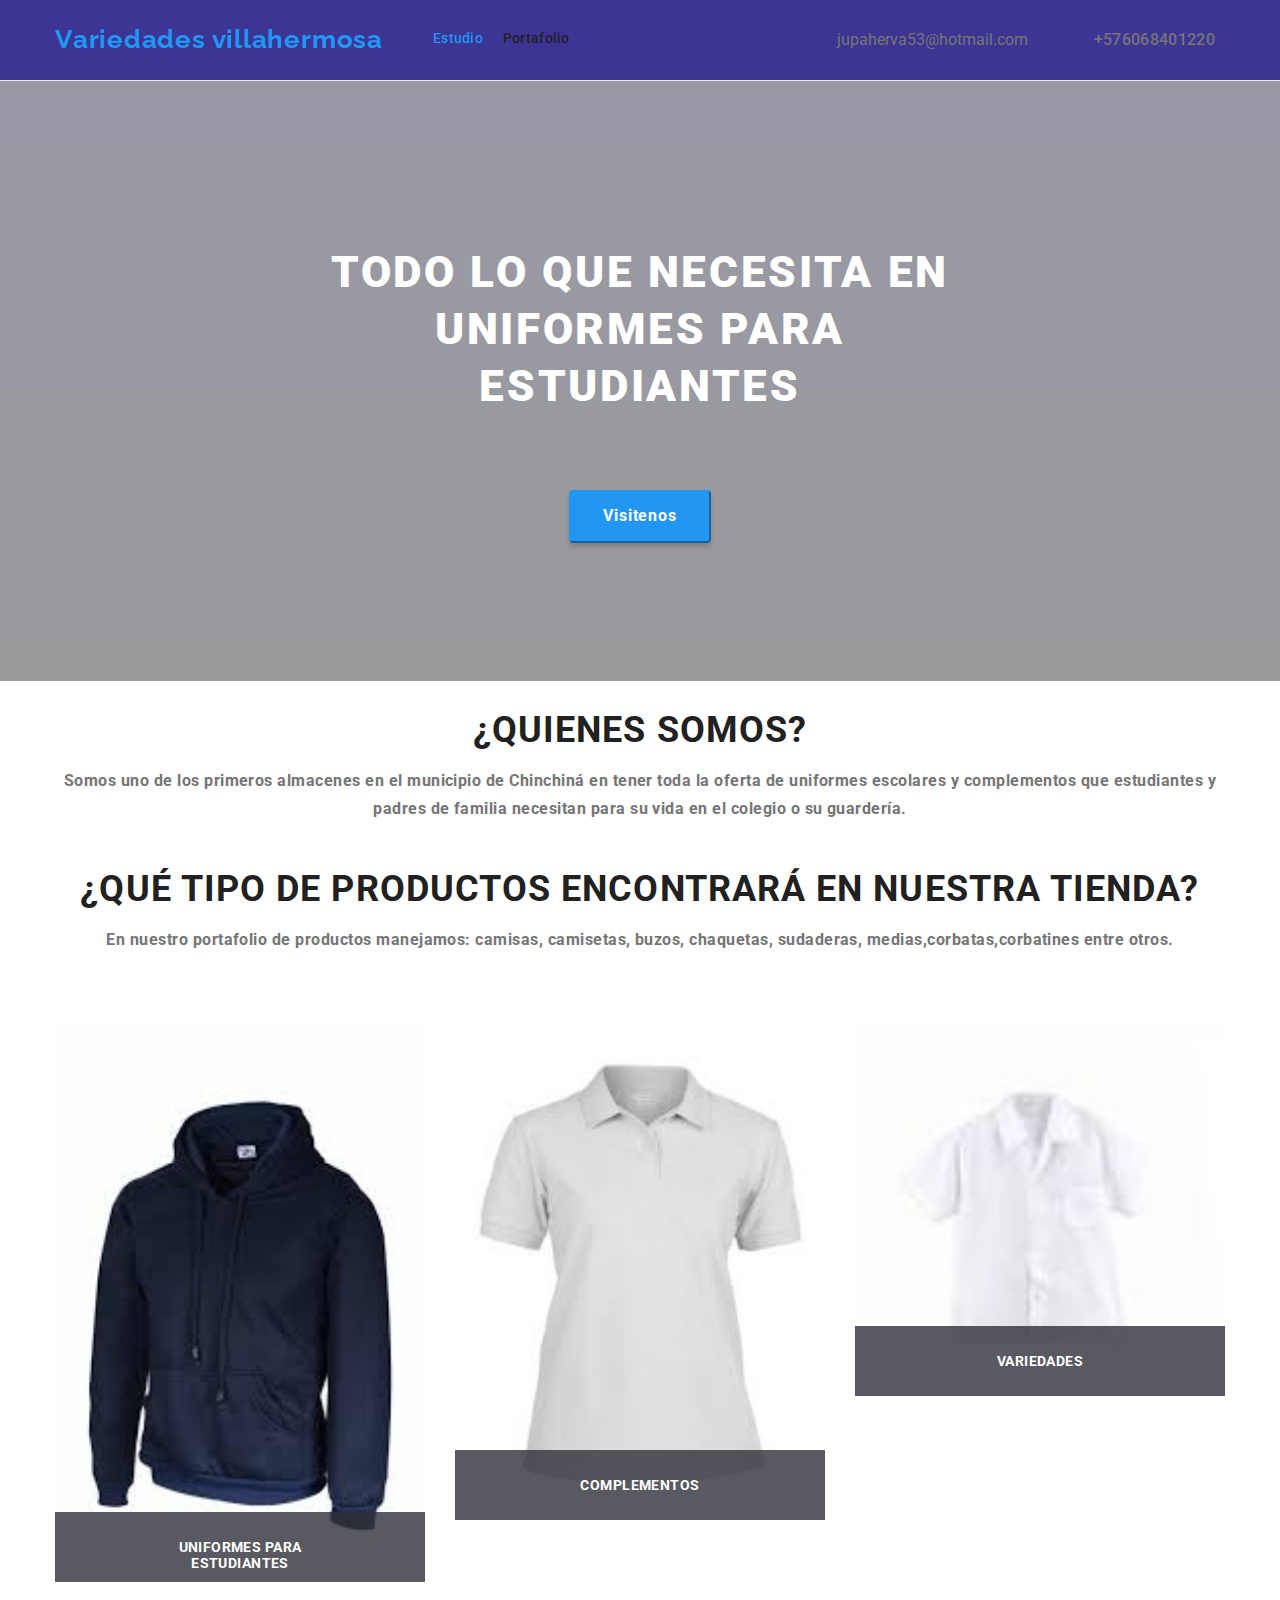
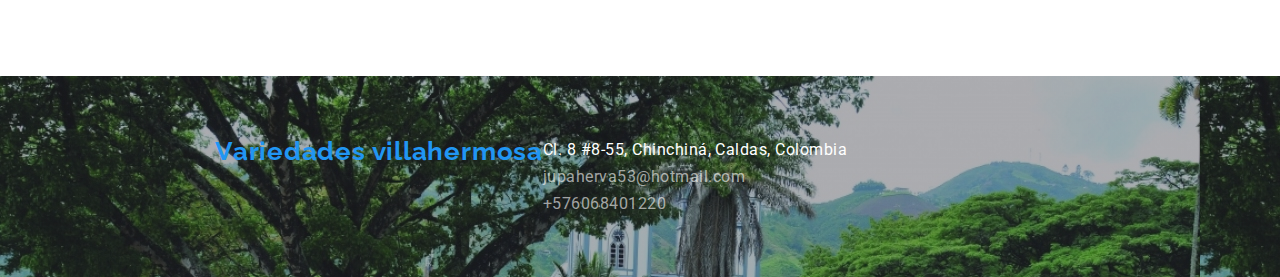
==== index.html @ 345c6477 "first commit" ====
<head>
  <meta charset="UTF-8" />
  <meta http-equiv="X-UA-Compatible" content="IE=edge" />
  <meta name="viewport" content="width=<lL>, initial-scale=1.0" />
  <title>index</title>
  <link
    rel="stylesheet"
    href="https://cdnjs.cloudflare.com/ajax/libs/modern-normalize/1.0.0/modern-normalize.min.css"
  />
  <link rel="stylesheet" href="css/style.css" />
  <link
    href="https://fonts.googleapis.com/css2?family=Raleway:wght@700&amp;family=Roboto:wght@400;500;700;900&amp;display=swap"
    rel="stylesheet"
  />
</head>
<body>
  <div class="container-header">
    <header class="container header">
      <!--Linea superior  -->
      <div class="link-menu-header">
        <a class="title-web-studio" href="#">Variedades villahermosa</a>
        <nav class="menu">
          <ul class="link-menu-head">
            <li><a class="link-menu current" href="index.html">Estudio</a></li>
            <li>
              <a class="link-menu" href="portafolio.html">Portafolio</a>
            </li>
            
          </ul>
        </nav>
      </div>

      <ul class="link-menu-studio-head">
        <li class="link-menu-studio-head">
          <svg class="link-menu-studio-head-svg" width="16" height="12">
              <use href="./images/icons.svg#icon-email-black"></use>
            </svg>
          <a class="link-menu-studio-head" href="mailto:jupaherva53@hotmail.com"
            >jupaherva53@hotmail.com
            
          </a>
        </li>

        <li class="link-menu-studio-head">
          <svg class="link-menu-studio-head-svg" width="16" height="12">
              <use href="./images/icons.svg#icon-smartphone"></use></svg
          >
          <a class="link-menu-studio" href="tel:+576068401220"
            >+576068401220
            </a>
        </li>
      </ul>
    </header>
  </div>

  <main>
    <!--TÍTULO  -->
    <section class="box-solutions">
      <h1 class="title-solutions">TODO LO QUE NECESITA EN UNIFORMES PARA ESTUDIANTES</h1>
      <button class="button-solutions" type="button">
        Visitenos
      </button>
    </section>

   
    <!-- <section class="container container-paragraph">
      <ul class="paragrah-label">
        <li class="paragraph">
          <!-- <svg class="paragraph-svg" width="270" height="120">
            <use href="./images/icons.svg#icon-antenna"></use> -->
          <!-- </svg> -->
          <!-- <h3>¿QUIENES SOMOS?</h3>
          <p>
            Somos uno de los primeros almacenes en el municipio de Chinchiná en tener toda la oferta de uniformes 
            escolares y complementos  que estudiantes y padres de familia necesitan para su vida 
            en el colegio o su guardería.  
          </p>
        </li> --> 


        <!-- <li class="paragraph">
          <svg class="paragraph-svg" width="270" height="120">
            <use href="./images/icons.svg#icon-diagram"></use>
          </svg>
          <h3>PLANIFICACION</h3>
          <p>
            Usted podrá observar y participar en cada fase del desarrollo y
            aplicación de soluciones.
          </p>
        </li>
        <li class="paragraph">
          <svg class="paragraph-svg" width="270" height="120">
            <use href="./images/icons.svg#icon-astronaut"></use>
          </svg>
          <h3>TEGNOLOGÍA MODERNA</h3>
          <p>
            Usamos herramientas innovadoras para resolver las tareas asignadas.
            Es hora de simplificar los procesos laborales.
          </p>
        </li> -->
      </ul>
    </section>

    <!--A QUE NOS DEDICAMOS  -->
    <section class="container what-are-we-dedicated">
      <h3 class="title-h3">¿QUIENES SOMOS?</h3>
          <p>
            Somos uno de los primeros almacenes en el municipio de Chinchiná en tener toda la oferta de uniformes 
            escolares y complementos  que estudiantes y padres de familia necesitan para su vida 
            en el colegio o su guardería.  
          </p>

      <h3 class="title-h3">¿QUÉ TIPO DE PRODUCTOS ENCONTRARÁ EN NUESTRA TIENDA?</h3>
      <p>
          En nuestro  portafolio de productos manejamos: camisas, camisetas, buzos, chaquetas, sudaderas, 
           medias,corbatas,corbatines entre otros.
          </p>
      <ul class="what-are-we-dedicated-images">
        <div class="footer-picture">
          <img
            src="./images/images1.jpg"
            alt="tablet,pantalla y teclado"
            width="370"
          />
          <p>UNIFORMES PARA ESTUDIANTES</p>
        </div>

        <div class="footer-picture">
          <img src="./images/images2.jpg" alt="portatil-celular" width="370" />
          <p>COMPLEMENTOS</p>
        </div>

        <div class="footer-picture">
          <img src="./images/images3.jpg" alt="tablet" width="370" />
          <p>VARIEDADES</p>
        </div>
      </ul>
    </section>

    <!-- NUESTRO EQUIPO. -->
    <!-- <section class="our-team">
      <div class="container">
        <h2 class="title-h2">Nuestro Equipo</h2>
        <ul class="social-media-our-team-l">
          <li class="our-team-image">
            <img src="./images/images4.jpg" alt="Andres cubo" width="270" />
            <h3>Andrés Cubo</h3>
            <p class="our-team-p">Diseñador de Productos</p>
           <ul class="social-media-our-team-list">
            <li class="social-media-our-team">
            <svg class="svg-our-team" width="24" height="24">
              <use href="./images/icons.svg#icon-instagram"></use>
            </svg>
            </li>
            <li class="social-media-our-team">
            <svg class="svg-our-team" width="20" height="20">
              <use href="./images/icons.svg#icon-twitter"></use>
            </svg>
            </li>
            <li class="social-media-our-team">
            <svg class="svg-our-team" width="20" height="20">
              <use href="./images/icons.svg#icon-facebook"></use>
            </svg>
            </li>
            <li class="social-media-our-team">
            <svg class="svg-our-team" width="20" height="20">
              <use href="./images/icons.svg#icon-linkedin"></use>
            </svg>
            </li>
          </li>
          </ul>
          <li class="our-team-image">
            <img src="./images/images5.jpg" alt="Carla palacios" width="270" />
            <h3>Carla Palacios</h3>
            <p class="our-team-p">Desarrolladora Frontend</p>
            <ul class="social-media-our-team-list">
            <li class="social-media-our-team">
            <svg class="svg-our-team" width="24" height="24">
              <use href="./images/icons.svg#icon-instagram"></use>
            </svg>
            </li>
            <li class="social-media-our-team">
            <svg class="svg-our-team" width="20" height="20">
              <use href="./images/icons.svg#icon-twitter"></use>
            </svg>
            </li>
            <li class="social-media-our-team">
            <svg class="svg-our-team" width="20" height="20">
              <use href="./images/icons.svg#icon-facebook"></use>
            </svg>
            </li>
            <li class="social-media-our-team">
            <svg class="svg-our-team" width="20" height="20">
              <use href="./images/icons.svg#icon-linkedin"></use>
            </svg>
            </li>
          </li>
          </ul>

          <li class="our-team-image">
            <img src="./images/images6.jpg" alt="Mario Dorado" width="270" />
            <h3>Mario Dorado</h3>
            <p class="our-team-p">Marketing</p>
             <ul class="social-media-our-team-list">
            <li class="social-media-our-team">
            <svg class="svg-our-team" width="24" height="24">
              <use href="./images/icons.svg#icon-instagram"></use>
            </svg>
            </li>
            <li class="social-media-our-team">
            <svg class="svg-our-team" width="20" height="20">
              <use href="./images/icons.svg#icon-twitter"></use>
            </svg>
            </li>
            <li class="social-media-our-team">
            <svg class="svg-our-team" width="20" height="20">
              <use href="./images/icons.svg#icon-facebook"></use>
            </svg>
            </li>
            <li class="social-media-our-team">
            <svg class="svg-our-team" width="20" height="20">
              <use href="./images/icons.svg#icon-linkedin"></use>
            </svg>
            </li>
          </li>
          </ul>

          <li class="our-team-image">
            <img src="./images/images7.jpg" alt="Pablo Mijangos" width="270" />
            <h3>Pablo Mijangos</h3>
            <p class="our-team-p">Diseñador IU</p>
             <ul class="social-media-our-team-list">
            <li class="social-media-our-team">
            <svg class="svg-our-team" width="24" height="24">
              <use href="./images/icons.svg#icon-instagram"></use>
            </svg>
            </li>
            <li class="social-media-our-team">
            <svg class="svg-our-team" width="20" height="20">
              <use href="./images/icons.svg#icon-twitter"></use>
            </svg>
            </li>
            <li class="social-media-our-team">
            <svg class="svg-our-team" width="20" height="20">
              <use href="./images/icons.svg#icon-facebook"></use>
            </svg>
            </li>
            <li class="social-media-our-team">
            <svg class="svg-our-team" width="20" height="20">
              <use href="./images/icons.svg#icon-linkedin"></use>
            </svg>
            </li>
          </li>
          </ul>
          </ul>
      </div>
    </section> -->
    <!-- <section>
      <div class="container-Regular-customers">
        <h2 class="title-h2">Clientes Regulares</h2>
          <ul>
            <li class="svg-regular-customers">
          <svg
            class="Regular-customers-icons"
            width="41"
            height="46"
          >
            <use href="./images/icons.svg#icon-Client-1"></use>
          </svg>
          </li>
          <li class="svg-regular-customers">
          <svg
            class="Regular-customers-icons"
            width="40"
            height="52"
          >
            <use href="./images/icons.svg#icon-Client-2"></use>
          </svg>
          </li>
          <li class="svg-regular-customers">
          <svg
            class="Regular-customers-icons"
            width="43"
            height="41"
          >
            <use href="./images/icons.svg#icon-Client-3"></use>
          </svg>
          </li>
          <li class="svg-regular-customers">
          <svg
            class="Regular-customers-icons"
            width="84"
            height="40"
          >
            <use href="./images/icons.svg#icon-Client-4"></use>
          </svg>
          </li>
          <li class="svg-regular-customers">
          <svg
            class="Regular-customers-icons"
            width="62"
            height="45"
          >
            <use href="./images/icons.svg#icon-Client-5"></use>
          </svg>
          </li>
          <li class="svg-regular-customers">
          <svg
            class="Regular-customers-icons"
            width="93"
            height="43"
          >
            <use href="./images/icons.svg#icon-Client-6"></use>
          </svg>
          </li>
          </ul>
      </div>
    </section> -->
  </main>

  <footer class="footer">
    <div class="container-footer">
      <a class="title-web-studio" href="#">Variedades villahermosa</a>
      <address>
        <ul>
            <a
              class="address"
              href="https://goo.gl/maps/mLAYXYwiVkXECtXK9"
              rel="noopener noreferrer"
              target="_blank"
              >Cl. 8 #8-55, Chinchiná, Caldas, Colombia</a
            >
          </li>
          <li>
            <a class="contact-information" href="mailto:jupaherva53@hotmail.com"
              >jupaherva53@hotmail.com</a
            >
          </li>
          <li>
            <a class="contact-information" href="tel:+576068401220"
              >+576068401220</a
            >
          </li>
          <!-- <ul>
            <p>ENCUENTRENOS EN</p>
             <li class="list-found-at" >
              <a href="#"> 
              <svg class="icon-found-at" width="20" height="20">
              <use href="./images/icons.svg#icon-instagram"></use>
              </svg>
              </a>
            </li>

             <li class="list-found-at">
              <a href="#"> 
              <svg class="icon-found-at" width="20" height="20">
              <use href="./images/icons.svg#icon-twitter"></use>
              </svg>
              </a>
            </li>

             <li class="list-found-at">
              <a href="#"> 
              <svg class="icon-found-at" width="20" height="20">
              <use href="./images/icons.svg#icon-facebook"></use>
              </svg>
              </a>
            </li>
           <li class="list-found-at">
             <a href="#">
             <svg class="icon-found-at" width="20" height="20">
              <use href="./images/icons.svg#icon-linkedin"></use>
              </svg>
              </a>    
            </li>
          </ul> -->
        </ul>
      </address>
    </div>
  </footer>
</body>
---- css/style.css ----
:root {
  --brand-color: #2196f3;
  --brand-font-size: "Roboto";
}
.body {
  font-family: var(--brand-font-size), "sans-serif";
  color: #757575;
  font-size: 14px;
  font-weight: 400;
}
a:hover,
a:focus {
  color: var(--brand-color);
}
a {
  text-decoration: none;
  color: currentColor;
}

h1,
h2,
h3 {
  margin: 0;
  padding: 0;
}

ul {
  list-style-type: none;
  padding: 0;
  margin: 0;
}
.container {
  width: 1200px;
  padding-left: 15px;
  padding-right: 15px;
  margin: 0 auto;
  padding-bottom: 95px 0;
}

.container-paragraph {
  display: flex;
  justify-content: center;
  list-style: none;
  margin: 0px auto;
  padding: 95px 0px;
}

.title-web-studio {
  font-family: "Raleway", sans-serif;
  font-style: normal;
  font-weight: 700;
  font-size: 26px;
  line-height: 1.2;
  text-align: right;
  letter-spacing: 0.03em;
  color: var(--brand-color);
}
.section {
  padding-top: 94px;
  padding-bottom: 94px;
}
.container-header {
  border-bottom: 1px solid #ececec;
  background-color: #3c3594;
}
.header {
  text-align: center;
  justify-content: space-between;
  align-items: center;
  display: flex;
  height: 80px;
}
/* pagina estudio */
.button-solutions {
  background: var(--brand-color);
  box-shadow: 0px 4px 4px rgba(0, 0, 0, 0.15);
  border-radius: 4px;
  border-color: var(--brand-color);
  cursor: pointer;
  font-style: normal;
  font-weight: 700;
  font-size: 16px;
  line-height: 1.8;
  align-items: center;
  text-align: center;
  letter-spacing: 0.06em;
  color: #ffffff;
  padding: 10px 32px;
}
.button-solutions:hover {
  background-color: var(--brand-color);
}
.button-solutions focus {
  background-color: var(--brand-color);
}
nav ul li a {
  border-bottom: 3px solid transparent;
  padding: 32px 0;
}
nav ul li a:hover {
  border-bottom-color: var(--brand-color);
  border-radius: 2px;
}
.menu {
  display: flex;
}
.link-menu-head {
  display: flex;
  align-items: center;
  justify-content: space-between;
  gap: 20px;
  font-size: 14px;
  font-weight: 500px;
  color: #757575;
}

.link-menu-header {
  display: flex;
  align-items: center;
  justify-content: space-between;
  gap: 50px;
  color: #757575;
}
.link-menu-studio-head {
  font-family: var(--brand-font-size), "sans-serif";
  display: flex;
  align-items: center;
  justify-content: space-between;
  gap: 20px;
  color: #757575;
}
.link-menu-studio-head:hover,
.link-menu-studio-head:active {
  color: #757575;
}
.link-menu-studio-head-svg {
  color: currentColor;
  fill: #757575;
}
.link-menu-studio-head-svg:hover {
  fill: var(--brand-color);
  color: var(--brand-color);
}

.link-menu-studio {
  font-family: var(--brand-font-size), "sans-serif";
  font-style: normal;
  font-weight: 500;
  line-height: 1.1;
  letter-spacing: 0.02em;
  color: #757575;
  display: flex;
  margin: 10px;
}

.link-menu-studio:hover,
.link-menu-studio:focus,
.link-menu-studio:active {
  color: var(--brand-color);
}
.title-solutions {
  margin: 25px;
  width: 700px;
}

.box-solutions {
  font-family: var(--brand-font-size), "sans-serif";
  font-style: normal;
  font-size: 44px;
  line-height: 60px;
  text-align: center;
  letter-spacing: 0.06em;
  text-transform: uppercase;
  color: rgb(255, 255, 255);
  align-items: center;
  display: flex;
  justify-content: center;
  flex-direction: column;
  height: 600px;
  background-image: linear-gradient(to bottom, #01012166, #00000666);
  background-size: 1200px;
  gap: 50px;
}
.container-paragraph {
  list-style: none;
  margin: 0 auto;
  display: flex;
  padding: 95px 0px;
}
.paragraph {
  display: flex;
  text-align: center;
  /* flex-direction: column; */
  flex-direction: column;
  align-items: center;
  flex-basis: calc((100% - 90px) / 4);
}
.paragrah-label {
  display: flex;
  gap: 30px;
}
.paragraph-svg {
  fill: solid, #757575;
  background-color: #f5f4fa;
}

.what-are-we-dedicated {
  font-family: var(--brand-font-size), "sans-serif";
  font-style: normal;
  font-weight: 700;
  font-size: 36px;
  line-height: 1.1;
  text-align: center;
  letter-spacing: 0.03em;
  color: #212121;
  justify-content: center;
  align-items: center;
  padding-bottom: 94px;
}
.what-are-we-dedicated-images {
  display: flex;
  justify-content: space-between;
  padding-top: 55px;
  animation: what-are-we-dedicated-images 20s linear infinite;
  transition: transform 0.5s;
}
@keyframes what-are-we-dedicated-images {
  0% {
    transform: translate(0, 0);
  }
  15% {
    transform: translate(0px, -13px);
  }
  25% {
    transform: rotate(16deg);
  }
  35% {
    transform: rotate(-12deg);
  }
  65% {
    transform: translate(0px, 10px);
  }
  75% {
    transform: rotate(-13deg);
  }
  95% {
    transform: rotate(12deg);
  }
  100% {
    transform: translate(0, 0);
    transform: rotate(0deg);
  }
}

.what-are-we-dedicated-images:hover p {
  animation-play-state: paused;
}
.title-h3 {
  font-size: 36px;
}
.our-team {
  font-family: var(--brand-font-size), "sans-serif";
  font-style: normal;
  font-weight: 700;
  font-size: 36px;
  line-height: 1.1;
  text-align: center;
  letter-spacing: 0.03em;
  color: #212121;
  background: #f5f4fa;
  padding: 94px 0px;
}
.our-team-p {
  font-weight: 400;
  padding-bottom: 30px;
  padding-right: 44px;
  padding-left: 44px;
  justify-content: center;
  align-items: center;
  display: flex;
}

.our-team-image {
  box-shadow: rgba(0, 0, 0, 0.12) 0px 1px 3px, rgba(0, 0, 0, 0.14) 0px 1px 1px,
    rgba(0, 0, 0, 0.2) 0px 2px 1px;
  left: 208px;
  top: 1696px;
  display: inline-block;
  padding-bottom: 30px;
  background: rgb(255, 255, 255);
  border-radius: 0px 0px 4px 4px;
  flex-basis: calc((100% - 90px) / 4);
  align-items: center;
  gap: 30px;
}
.social-media-our-team-l {
  display: flex;
  align-items: center;
  justify-content: center;
  gap: 30px;
}
.social-media-our-team {
  display: flex;
  align-items: center;
  justify-content: center;
  gap: 30px;
  border: 2px solid white;
  border-radius: 1px;
}
.social-media-our-team-list {
  display: flex;
  align-items: center;
  justify-content: center;
  gap: 30px;
}
.svg-our-team {
  fill: rgb(175, 177, 184);
  width: 20x;
  height: 20px;
}

.social-media-our-team:hover {
  border-color: var(--brand-color);
  width: 40px;
  height: 40px;
}

.container-Regular-customers {
  font-family: var(--brand-font-size), "sans-serif";
  font-style: normal;
  font-weight: 700;
  font-size: 36px;
  line-height: 1.1;
  text-align: center;
  letter-spacing: 0.03em;
  color: #afb1b8;
  justify-content: center;
  height: 372px;
  padding: 59px 215px 151px;
  display: flex;
  flex-wrap: wrap;
  gap: 30px;
}
.Regular-customers-icons {
  display: flex;
  justify-content: center;
  align-items: center;
  fill: #afb1b8;
  gap: 30px;
  margin: 21px 64px;
}
.svg-regular-customers {
  display: inline-block;
  justify-content: space-between;
  align-items: center;
  width: 170px;
  height: 92px;
  border: 1px solid #afb1b8;
  border-radius: 4px;
  gap: 50px;
}

.Regular-customers-icons:hover,
.Regular-customers-icons:focus,
.Regular-customers-icons:active {
  fill: var(--brand-color);
}
.svg-regular-customers:hover {
  border-color: var(--brand-color);
}

.address {
  font-family: var(--brand-font-size), "sans-serif";
  font-style: normal;
  line-height: 1.7;
  letter-spacing: 0.03em;
  color: #ffffff;
}
.contact-information {
  font-family: var(--brand-font-size), "sans-serif";
  font-style: normal;
  line-height: 1.7;
  letter-spacing: 0.03em;
  color: rgba(255, 255, 255, 0.6);
}
.footer {
  /* background: #2f303a; */
  background-image: linear-gradient(to bottom, #2f303a66, #2f303a66),
    url(../images/images10.jpeg);
  padding-left: 215px;
}
.footer-picture {
  align-items: center;
  height: 294px;
  width: 370px;
  display: table;
  fill: url(../images/images1.jpg);
  position: relative;
  margin: 0px;
  padding: 0px;
  border-width: 1px;
  border-style: initial;
  border-color: initial;
  border-image: initial;
  cursor: pointer;
}

.footer-picture p {
  font-family: var(--brand-font-size), "sans-serif";
  color: rgb(255, 255, 255);
  font-size: 14px;
  line-height: normal;
  display: table-caption;
  text-align: center;
  width: 370px;
  height: 70px;
  justify-content: center;
  position: absolute;
  left: 0px;
  bottom: 0px;
  background: rgba(47, 48, 58, 0.8);
  margin: 0px;
  padding: 27px 79px;
  animation: footer-picture 20s linear infinite;
  transition: transform 0.5s;
}

@keyframes footer-picture {
  0% {
    transform: translate(0, 0);
  }
  15% {
    transform: translate(0px, -13px);
  }
  25% {
    transform: rotate(16deg);
  }
  35% {
    transform: rotate(-12deg);
  }
  65% {
    transform: translate(0px, 10px);
  }
  75% {
    transform: rotate(-13deg);
  }
  95% {
    transform: rotate(12deg);
  }
  100% {
    transform: translate(0, 0);
    transform: rotate(0deg);
  }
}

.footer-picture:hover p {
  animation-play-state: paused;
}

/* pagina portafolio */
.button-my-potfolio {
  justify-content: center;
  display: flex;
  gap: 8px;
  margin-bottom: 50px;
  padding-top: 106px;
}

.button-portfolio {
  font-family: var(--brand-font-size), "sans-serif";
  font-style: normal;
  font-weight: 500;
  font-size: 16px;
  line-height: 1.6;
  text-align: center;
  letter-spacing: 0.03em;
  color: #212121;
  background: #f5f4fa;
  border-radius: 4px;
  border-color: #f5f4fa;
  cursor: pointer;
  border: none;
  padding: 6px 24px;
}
.button-portfolio:hover,
.button-portfolio:focus {
  background-color: #2196f3;
  color: white;
}
.button-portfolio.current {
  font-family: var(--brand-font-size), "sans-serif";
  font-style: normal;
  font-weight: 500;
  font-size: 16px;
  line-height: 1.6;
  text-align: center;
  letter-spacing: 0.03em;
  color: #212121;
  background: #f5f4fa;
  border-radius: 4px;
  border-color: #f5f4fa;
  cursor: pointer;
}

.button-portfolio.current:hover,
.button-portfolio.current:focus {
  background-color: var(--brand-color);
  color: white;
}

.button-portfolio.current {
  background-color: var(--brand-color);
  color: white;
}

.link-menu,
.link-menu:visited {
  font-family: var(--brand-font-size), "sans-serif";
  font-style: normal;
  line-height: 1.1;
  letter-spacing: 0.02em;
  color: #212121;
  text-align: center;
  justify-content: space-between;
  align-items: center;
  display: flex;
  font-weight: 500;
  font-size: 14px;
}
.link-menu:hover,
.link-menu:focus {
  color: var(--brand-color);
}

.link-menu.current {
  color: var(--brand-color);
}

.container-portfolio {
  cursor: pointer;
  column-gap: 20px;
  list-style: none;
  align-items: center;
  align-content: center;
  /* justify-content: center; */
  justify-content: space-between;
  margin: 0 auto;
  /* display: flex; */
  flex-wrap: wrap;
  row-gap: 20px;
  padding-bottom: 82px;
  gap: 20px; /**/
  display: grid; /* Usamos un layout de grid */
  grid-template-columns: repeat(3, 1fr); /* Tres columnas con igual ancho */
  grid-gap: 20px; /* Espacio entre las tarjetas */
}
@media (max-width: 800px) {
  .container-portfolio {
    flex-direction: column;
    align-items: center;
  }
}
.portfolio-elements {
  box-sizing: border-box;
  /* width: 370px;
  height: 404px; */
  background: #ffffff;
  border: 1px solid #eeeeee;
  display: inline-block;
  margin: 0 auto;
  justify-content: center;
  cursor: pointer;
  width: 250px;
  height: 320px;
  display: flex;
  flex-direction: column;
  align-items: center;
  justify-content: center;
  text-align: center;
  padding: 10px;
}
.portfolio-elements:hover {
  box-shadow: 0px 1px 1px rgba(0, 0, 0, 0.12), 0px 4px 4px rgba(0, 0, 0, 0.06),
    1px 4px 6px rgba(0, 0, 0, 0.16);
}
.portfolio-elements-paragrah {
  padding: 20px 24px;
}
.img-portfolio {
  display: block;
  /* max-width: 100%; */
  /* height: auto; */
  width: 100%;
  height: 100%;
  object-fit: cover;
}
.container-footer {
  width: 1200px;
  padding-left: 15px;
  padding-right: 15px;
  margin: 0 auto;
  padding: 60px 0;
  display: flex;
}
.menu-found-at {
  fill: solid, #ffffff;
  justify-content: center;
  display: flex;
}
.icon-found-at:hover {
  fill: solid, #ffffff;
  background-color: var(--brand-color);
  border-radius: 300%;
}

.list-found-at {
  display: inline-block;
  justify-content: center;
  align-items: center;
  color: #ffffff;
  fill: solid #ffffff;
}
.icon-found-at {
  display: flex;
  align-items: center;
  justify-content: center;
  gap: 20px;
  width: 44px;
  height: 44px;
  fill: #ffffff;
  border-radius: 50%;
  background-color: rgba(255, 255, 255, 0.1);
  padding: 12px;
}

h1 {
  font-family: var(--brand-font-size), "sans-serif";
  font-style: normal;
  font-weight: 900;
  font-size: 44px;
  line-height: 1.3;
  text-align: center;
  letter-spacing: 0.06em;
  text-transform: uppercase;
  color: #ffffff;
  justify-content: space-between;
  align-items: center;
}

h3 {
  font-family: var(--brand-font-size), "sans-serif";
  font-style: normal;
  font-size: 16px;
  font-weight: 700;
  line-height: 1.1;
  letter-spacing: 0.03em;
  text-transform: uppercase;
  color: #212121;
  padding-top: 30px;
}
h2 {
  font-family: var(--brand-font-size), "sans-serif";
  font-style: normal;
  font-weight: 700;
  font-size: 18px;
  line-height: 2;
  letter-spacing: 0.06em;
  color: #212121;
}
p {
  font-family: var(--brand-font-size), "sans-serif";
  font-style: normal;
  font-size: 16px;
  line-height: 1.8;
  letter-spacing: 0.03em;
  color: #757575;
}
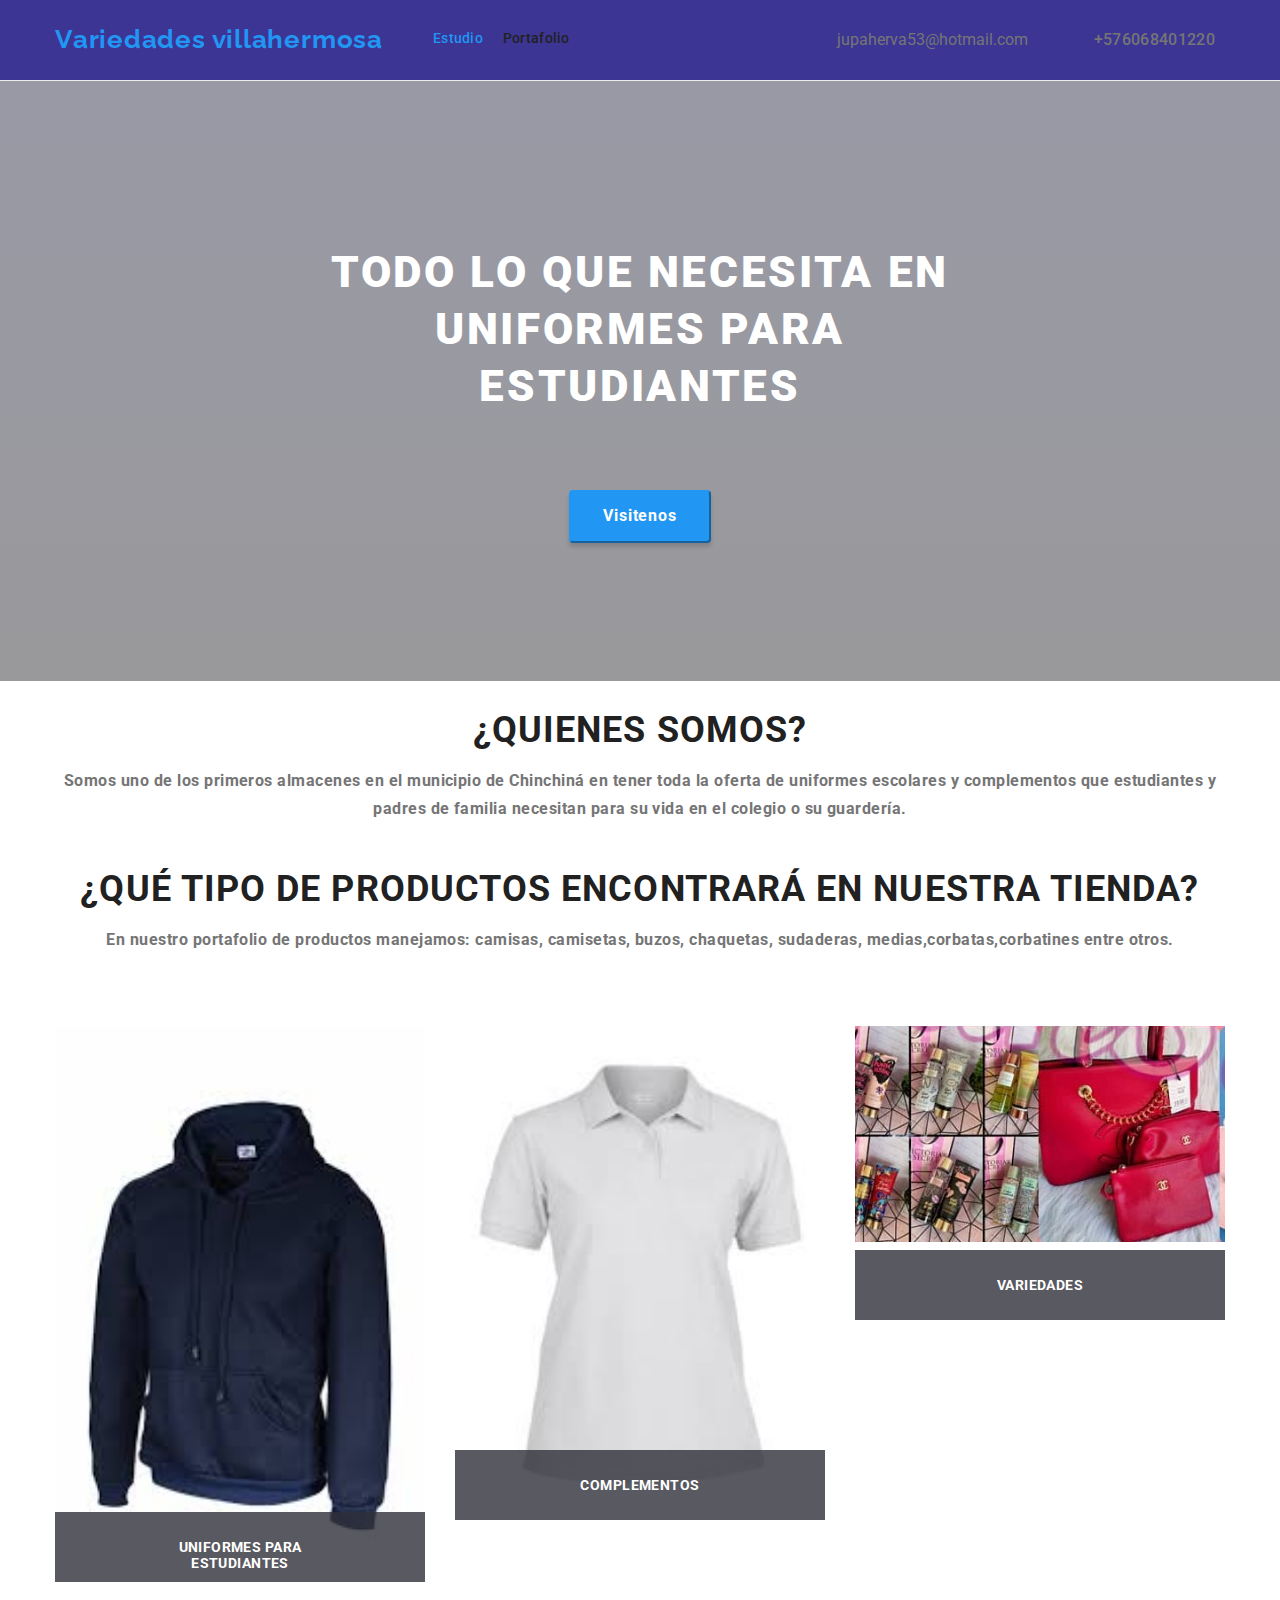
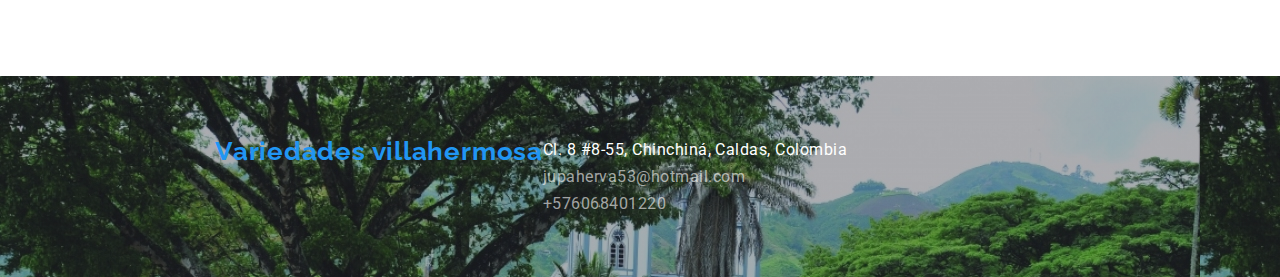
==== commit a6852ea3: "v5" ====
--- a/index.html
+++ b/index.html
@@ -56,48 +56,42 @@
   <main>
     <!--TÍTULO  -->
     <section class="box-solutions">
-      <h1 class="title-solutions">TODO LO QUE NECESITA EN UNIFORMES PARA ESTUDIANTES</h1>
-      <button class="button-solutions" type="button">
-        Visitenos
+    <h1 class="title-solutions">TODO LO QUE NECESITA EN UNIFORMES PARA ESTUDIANTES</h1>
+    <button class="button-solutions" type="button" id="open-modal-button">Visitenos</button>
+  </section>
+  <div class="backdrop is-hidden" data-modal-lc id="modal">
+    <div class="modal-map">
+      <!-- Contenido de la ventana modal -->
+      <button class="modal__close-btn" data-modal-close-lc type="button" title="">
+        <svg class="modal__icon-close">
+          <use href="/images/icomoon/icons.svg#icon-close-btn-mob"></use>
+        </svg>
       </button>
-    </section>
+      <p class="modal__title">We will be glad to see you</p>
+      <div class="modal__map">
+        <iframe
+          class="modal__google-maps"
+          src="https://www.google.com/maps/place/Cl.+8+%238-55,+Chinchin%C3%A1,+Caldas/@4.9830603,-75.6030173,17z/data=!3m1!4b1!4m5!3m4!1s0x8e477bf5fb9d4b6f:0x4c6cd4da7c28a148!8m2!3d4.9830603!4d-75.6030173?entry=ttu"
+          style="border: 0"
+          allowfullscreen
+          loading="lazy"
+        ></iframe>
+      </div>
+      <p class="modal__adress">Cl. 8 #8-55, Chinchiná, Caldas, Colombia</p>
+      <button class="modal_map-btn" type="button" title="">
+        <a
+          target="_blank"
+          rel="noreferrer noopener nofollow"
+          href="https://www.google.com/maps/place/Cl.+8+%238-55,+Chinchin%C3%A1,+Caldas/@4.9830603,-75.6030173,17z/data=!3m1!4b1!4m5!3m4!1s0x8e477bf5fb9d4b6f:0x4c6cd4da7c28a148!8m2!3d4.9830603!4d-75.6030173?entry=ttu"
+          class="modal_btn-text"
+          >Open in Google Maps</a
+        >
+      </button>
+    </div>
+  </div>
 
    
-    <!-- <section class="container container-paragraph">
-      <ul class="paragrah-label">
-        <li class="paragraph">
-          <!-- <svg class="paragraph-svg" width="270" height="120">
-            <use href="./images/icons.svg#icon-antenna"></use> -->
-          <!-- </svg> -->
-          <!-- <h3>¿QUIENES SOMOS?</h3>
-          <p>
-            Somos uno de los primeros almacenes en el municipio de Chinchiná en tener toda la oferta de uniformes 
-            escolares y complementos  que estudiantes y padres de familia necesitan para su vida 
-            en el colegio o su guardería.  
-          </p>
-        </li> --> 
-
-
-        <!-- <li class="paragraph">
-          <svg class="paragraph-svg" width="270" height="120">
-            <use href="./images/icons.svg#icon-diagram"></use>
-          </svg>
-          <h3>PLANIFICACION</h3>
-          <p>
-            Usted podrá observar y participar en cada fase del desarrollo y
-            aplicación de soluciones.
-          </p>
-        </li>
-        <li class="paragraph">
-          <svg class="paragraph-svg" width="270" height="120">
-            <use href="./images/icons.svg#icon-astronaut"></use>
-          </svg>
-          <h3>TEGNOLOGÍA MODERNA</h3>
-          <p>
-            Usamos herramientas innovadoras para resolver las tareas asignadas.
-            Es hora de simplificar los procesos laborales.
-          </p>
-        </li> -->
+   
       </ul>
     </section>
 
@@ -131,191 +125,13 @@
         </div>
 
         <div class="footer-picture">
-          <img src="./images/images3.jpg" alt="tablet" width="370" />
+          <img src="./images/images23.jpg" alt="tablet" width="370" />
           <p>VARIEDADES</p>
         </div>
       </ul>
     </section>
 
-    <!-- NUESTRO EQUIPO. -->
-    <!-- <section class="our-team">
-      <div class="container">
-        <h2 class="title-h2">Nuestro Equipo</h2>
-        <ul class="social-media-our-team-l">
-          <li class="our-team-image">
-            <img src="./images/images4.jpg" alt="Andres cubo" width="270" />
-            <h3>Andrés Cubo</h3>
-            <p class="our-team-p">Diseñador de Productos</p>
-           <ul class="social-media-our-team-list">
-            <li class="social-media-our-team">
-            <svg class="svg-our-team" width="24" height="24">
-              <use href="./images/icons.svg#icon-instagram"></use>
-            </svg>
-            </li>
-            <li class="social-media-our-team">
-            <svg class="svg-our-team" width="20" height="20">
-              <use href="./images/icons.svg#icon-twitter"></use>
-            </svg>
-            </li>
-            <li class="social-media-our-team">
-            <svg class="svg-our-team" width="20" height="20">
-              <use href="./images/icons.svg#icon-facebook"></use>
-            </svg>
-            </li>
-            <li class="social-media-our-team">
-            <svg class="svg-our-team" width="20" height="20">
-              <use href="./images/icons.svg#icon-linkedin"></use>
-            </svg>
-            </li>
-          </li>
-          </ul>
-          <li class="our-team-image">
-            <img src="./images/images5.jpg" alt="Carla palacios" width="270" />
-            <h3>Carla Palacios</h3>
-            <p class="our-team-p">Desarrolladora Frontend</p>
-            <ul class="social-media-our-team-list">
-            <li class="social-media-our-team">
-            <svg class="svg-our-team" width="24" height="24">
-              <use href="./images/icons.svg#icon-instagram"></use>
-            </svg>
-            </li>
-            <li class="social-media-our-team">
-            <svg class="svg-our-team" width="20" height="20">
-              <use href="./images/icons.svg#icon-twitter"></use>
-            </svg>
-            </li>
-            <li class="social-media-our-team">
-            <svg class="svg-our-team" width="20" height="20">
-              <use href="./images/icons.svg#icon-facebook"></use>
-            </svg>
-            </li>
-            <li class="social-media-our-team">
-            <svg class="svg-our-team" width="20" height="20">
-              <use href="./images/icons.svg#icon-linkedin"></use>
-            </svg>
-            </li>
-          </li>
-          </ul>
-
-          <li class="our-team-image">
-            <img src="./images/images6.jpg" alt="Mario Dorado" width="270" />
-            <h3>Mario Dorado</h3>
-            <p class="our-team-p">Marketing</p>
-             <ul class="social-media-our-team-list">
-            <li class="social-media-our-team">
-            <svg class="svg-our-team" width="24" height="24">
-              <use href="./images/icons.svg#icon-instagram"></use>
-            </svg>
-            </li>
-            <li class="social-media-our-team">
-            <svg class="svg-our-team" width="20" height="20">
-              <use href="./images/icons.svg#icon-twitter"></use>
-            </svg>
-            </li>
-            <li class="social-media-our-team">
-            <svg class="svg-our-team" width="20" height="20">
-              <use href="./images/icons.svg#icon-facebook"></use>
-            </svg>
-            </li>
-            <li class="social-media-our-team">
-            <svg class="svg-our-team" width="20" height="20">
-              <use href="./images/icons.svg#icon-linkedin"></use>
-            </svg>
-            </li>
-          </li>
-          </ul>
-
-          <li class="our-team-image">
-            <img src="./images/images7.jpg" alt="Pablo Mijangos" width="270" />
-            <h3>Pablo Mijangos</h3>
-            <p class="our-team-p">Diseñador IU</p>
-             <ul class="social-media-our-team-list">
-            <li class="social-media-our-team">
-            <svg class="svg-our-team" width="24" height="24">
-              <use href="./images/icons.svg#icon-instagram"></use>
-            </svg>
-            </li>
-            <li class="social-media-our-team">
-            <svg class="svg-our-team" width="20" height="20">
-              <use href="./images/icons.svg#icon-twitter"></use>
-            </svg>
-            </li>
-            <li class="social-media-our-team">
-            <svg class="svg-our-team" width="20" height="20">
-              <use href="./images/icons.svg#icon-facebook"></use>
-            </svg>
-            </li>
-            <li class="social-media-our-team">
-            <svg class="svg-our-team" width="20" height="20">
-              <use href="./images/icons.svg#icon-linkedin"></use>
-            </svg>
-            </li>
-          </li>
-          </ul>
-          </ul>
-      </div>
-    </section> -->
-    <!-- <section>
-      <div class="container-Regular-customers">
-        <h2 class="title-h2">Clientes Regulares</h2>
-          <ul>
-            <li class="svg-regular-customers">
-          <svg
-            class="Regular-customers-icons"
-            width="41"
-            height="46"
-          >
-            <use href="./images/icons.svg#icon-Client-1"></use>
-          </svg>
-          </li>
-          <li class="svg-regular-customers">
-          <svg
-            class="Regular-customers-icons"
-            width="40"
-            height="52"
-          >
-            <use href="./images/icons.svg#icon-Client-2"></use>
-          </svg>
-          </li>
-          <li class="svg-regular-customers">
-          <svg
-            class="Regular-customers-icons"
-            width="43"
-            height="41"
-          >
-            <use href="./images/icons.svg#icon-Client-3"></use>
-          </svg>
-          </li>
-          <li class="svg-regular-customers">
-          <svg
-            class="Regular-customers-icons"
-            width="84"
-            height="40"
-          >
-            <use href="./images/icons.svg#icon-Client-4"></use>
-          </svg>
-          </li>
-          <li class="svg-regular-customers">
-          <svg
-            class="Regular-customers-icons"
-            width="62"
-            height="45"
-          >
-            <use href="./images/icons.svg#icon-Client-5"></use>
-          </svg>
-          </li>
-          <li class="svg-regular-customers">
-          <svg
-            class="Regular-customers-icons"
-            width="93"
-            height="43"
-          >
-            <use href="./images/icons.svg#icon-Client-6"></use>
-          </svg>
-          </li>
-          </ul>
-      </div>
-    </section> -->
+    
   </main>
 
   <footer class="footer">
@@ -325,7 +141,7 @@
         <ul>
             <a
               class="address"
-              href="https://goo.gl/maps/mLAYXYwiVkXECtXK9"
+              href="https://maps.app.goo.gl/ZRaRNBQDhTZXoaAQA"
               rel="noopener noreferrer"
               target="_blank"
               >Cl. 8 #8-55, Chinchiná, Caldas, Colombia</a
@@ -341,42 +157,11 @@
               >+576068401220</a
             >
           </li>
-          <!-- <ul>
-            <p>ENCUENTRENOS EN</p>
-             <li class="list-found-at" >
-              <a href="#"> 
-              <svg class="icon-found-at" width="20" height="20">
-              <use href="./images/icons.svg#icon-instagram"></use>
-              </svg>
-              </a>
-            </li>
-
-             <li class="list-found-at">
-              <a href="#"> 
-              <svg class="icon-found-at" width="20" height="20">
-              <use href="./images/icons.svg#icon-twitter"></use>
-              </svg>
-              </a>
-            </li>
-
-             <li class="list-found-at">
-              <a href="#"> 
-              <svg class="icon-found-at" width="20" height="20">
-              <use href="./images/icons.svg#icon-facebook"></use>
-              </svg>
-              </a>
-            </li>
-           <li class="list-found-at">
-             <a href="#">
-             <svg class="icon-found-at" width="20" height="20">
-              <use href="./images/icons.svg#icon-linkedin"></use>
-              </svg>
-              </a>    
-            </li>
-          </ul> -->
+          
         </ul>
       </address>
     </div>
   </footer>
+   <script src="./modal.js"></script>
 </body>
 
--- a/css/style.css
+++ b/css/style.css
@@ -675,3 +675,120 @@
   letter-spacing: 0.03em;
   color: #757575;
 }
+/* modal */
+.backdrop {
+  position: fixed;
+  z-index: 99;
+  visibility: visible;
+  top: 0;
+  left: 0;
+  width: 100%;
+  height: 100%;
+  padding: 93px 15px;
+  background-color: rgba(0, 0, 0, 0.2);
+  opacity: 1;
+  transition: opacity 250ms cubic-bezier(0.4, 0, 0.2, 1),
+    visibility 250ms cubic-bezier(0.4, 0, 0.2, 1);
+}
+.backdrop.is-hidden {
+  opacity: 0;
+  visibility: hidden;
+  pointer-events: none;
+}
+.modal-map {
+  position: relative;
+  text-align: center;
+  top: 50%;
+  left: 50%;
+  transform: translate(-50%, -50%);
+  z-index: 99;
+  max-width: 450px;
+  height: 610px;
+  border: 3px solid #ffb8ca;
+  background-color: #fff;
+  border-radius: 4px;
+  padding: 40px;
+  @media screen and (max-width: 465px) {
+    box-sizing: content-box;
+  }
+}
+.modal__close-btn {
+  position: absolute;
+  cursor: pointer;
+  top: 8px;
+  right: 8px;
+  display: flex;
+  align-items: center;
+  justify-content: center;
+  max-width: 30px;
+  max-height: 30px;
+  border: 1px solid #ffb8ca;
+  border-radius: 50%;#ffb8ca
+  background-color: #fff;
+  transition: all linear 250ms;
+  &:hover {
+    background-color:#ffb8ca;
+  }
+}
+.modal__icon-close {
+  stroke: #ffb8ca;
+  &:hover {
+    stroke: #fff;
+  }
+}
+.modal__title {
+  font-weight: 700;
+  font-family: sans;
+  letter-spacing: 0.03em;
+  font-size: 25px;
+  text-align: center;
+  color: #d41443;
+  margin-bottom: 12px;
+}
+.modal__map {
+  display: flex;
+  justify-content: center;
+  border: 2px solid #ffb8ca;
+  border-radius: 4px;
+  max-width: 370px;
+  height: 410px;
+  margin-bottom: 20px;
+}
+.modal__adress {
+  color: #d41443;
+  margin-bottom: 15px;
+  font-size: 17px;
+}
+.modal_map-btn {
+  font-family: sans;
+  line-height: 21px;
+  font-size: 16px;
+  font-weight: 700;
+  margin: 0 auto 0 auto;
+  max-width: 200px;
+  height: 44px;
+  border-radius: 22px;
+  background-color: #fff;
+  border: 2px solid #ffb8ca;
+  padding: 0 15px 0 15px;
+  color: #ffb8ca;
+  transform: scale(1);
+  transition: linear 250ms all;
+  & > a {
+    text-decoration: none;
+  }
+  &:hover {
+    transform: scale(1.25);
+    background-color: #ffb8ca;
+    & > .modal_btn-text {
+      color: #fff;
+    }
+  }
+}
+.modal_btn-text {
+  color: #d41443;
+}
+.modal__google-maps {
+  width: 100%;
+  height: 100%;
+}
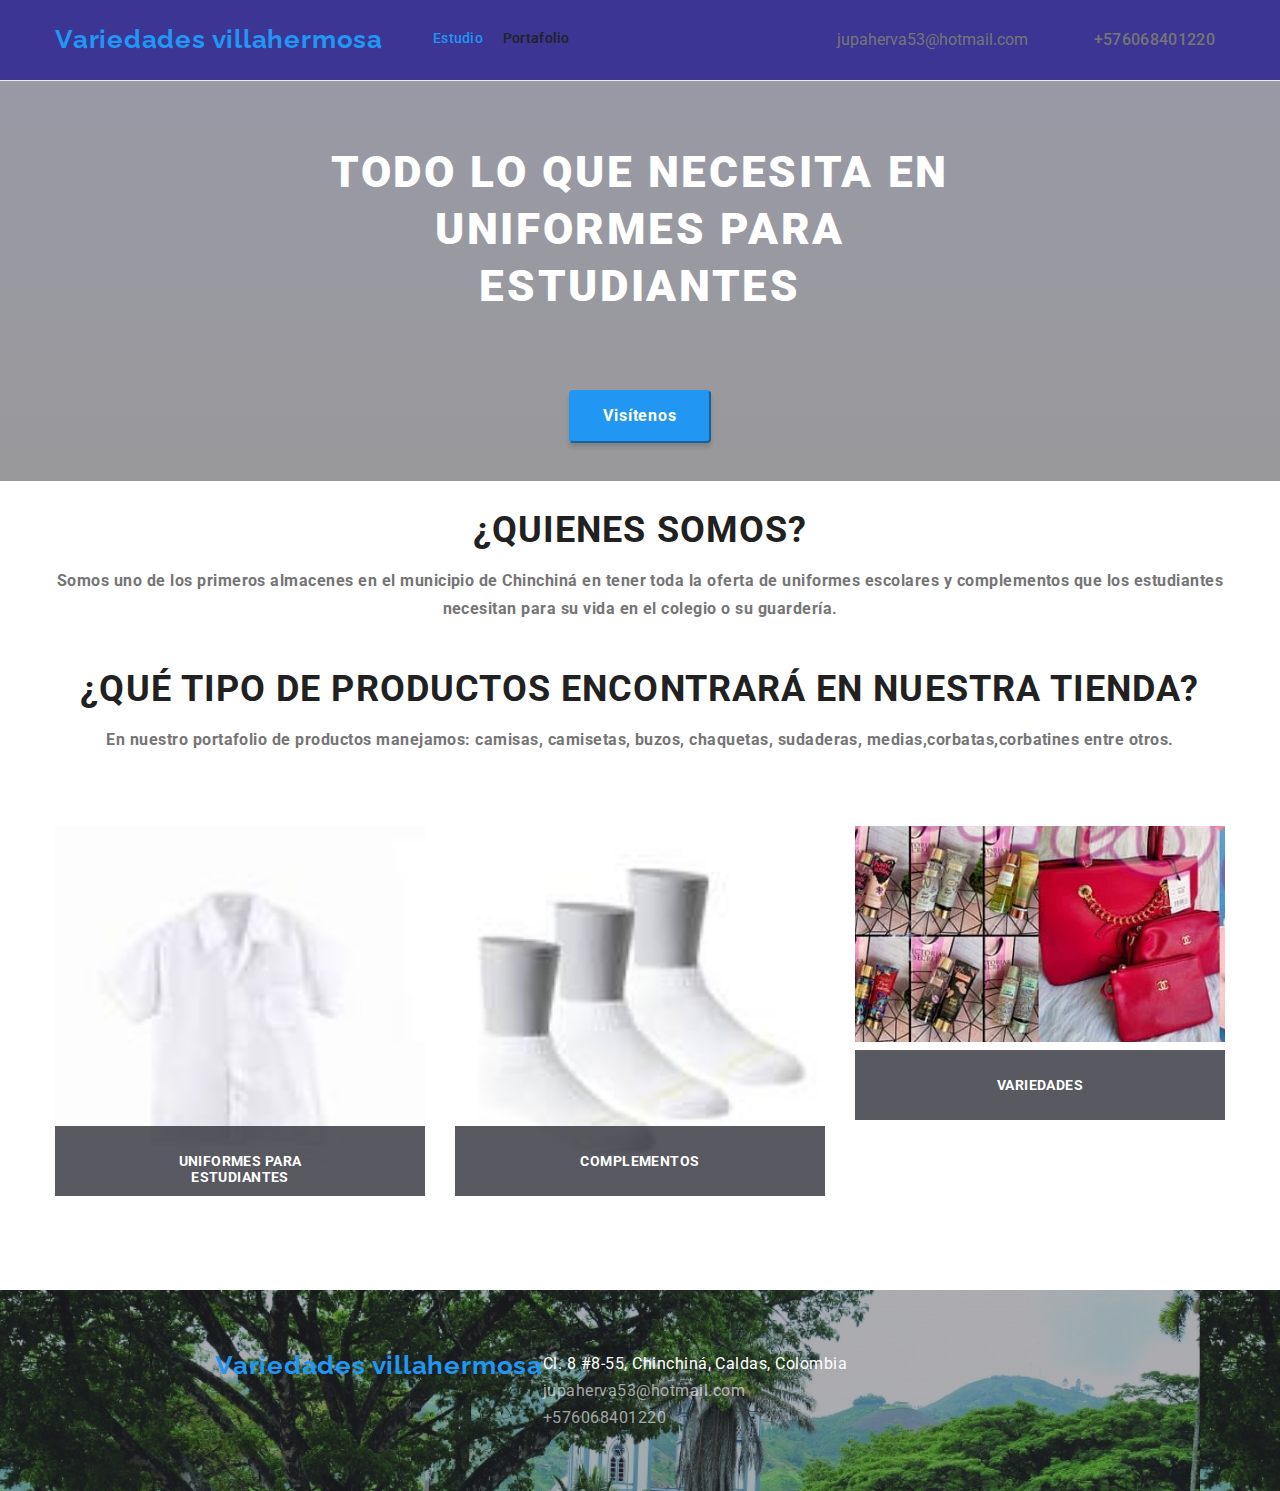
==== commit abf9b91a: "v6" ====
--- a/index.html
+++ b/index.html
@@ -56,51 +56,46 @@
   <main>
     <!--TÍTULO  -->
     <section class="box-solutions">
-    <h1 class="title-solutions">TODO LO QUE NECESITA EN UNIFORMES PARA ESTUDIANTES</h1>
-    <button class="button-solutions" type="button" id="open-modal-button">Visitenos</button>
-  </section>
-  <div class="backdrop is-hidden" data-modal-lc id="modal">
-    <div class="modal-map">
-      <!-- Contenido de la ventana modal -->
-      <button class="modal__close-btn" data-modal-close-lc type="button" title="">
-        <svg class="modal__icon-close">
-          <use href="/images/icomoon/icons.svg#icon-close-btn-mob"></use>
-        </svg>
-      </button>
-      <p class="modal__title">We will be glad to see you</p>
-      <div class="modal__map">
-        <iframe
-          class="modal__google-maps"
-          src="https://www.google.com/maps/place/Cl.+8+%238-55,+Chinchin%C3%A1,+Caldas/@4.9830603,-75.6030173,17z/data=!3m1!4b1!4m5!3m4!1s0x8e477bf5fb9d4b6f:0x4c6cd4da7c28a148!8m2!3d4.9830603!4d-75.6030173?entry=ttu"
-          style="border: 0"
-          allowfullscreen
-          loading="lazy"
-        ></iframe>
-      </div>
-      <p class="modal__adress">Cl. 8 #8-55, Chinchiná, Caldas, Colombia</p>
-      <button class="modal_map-btn" type="button" title="">
-        <a
-          target="_blank"
-          rel="noreferrer noopener nofollow"
-          href="https://www.google.com/maps/place/Cl.+8+%238-55,+Chinchin%C3%A1,+Caldas/@4.9830603,-75.6030173,17z/data=!3m1!4b1!4m5!3m4!1s0x8e477bf5fb9d4b6f:0x4c6cd4da7c28a148!8m2!3d4.9830603!4d-75.6030173?entry=ttu"
-          class="modal_btn-text"
-          >Open in Google Maps</a
-        >
-      </button>
+        <h1 class="title-solutions">TODO LO QUE NECESITA EN UNIFORMES PARA ESTUDIANTES</h1>
+        <button class="button-solutions" type="button" id="open-modal-button">Visítenos</button>
+    </section>
+    <div class="backdrop is-hidden" data-modal-lc id="modal">
+        <div class="modal-map">
+            <!-- Contenido de la ventana modal -->
+            <button class="modal__close-btn" data-modal-close-lc type="button" title="">
+                <svg class="modal__icon-close">
+                    <use href="/images/icomoon/icons.svg#icon-close-btn-mob"></use>
+                </svg>
+            </button>
+            <p class="modal__title">Estaremos encantados de verte</p>
+            <div class="modal__map">
+                <iframe
+    class="modal__google-maps"
+    src="https://www.google.com/maps/embed?pb=!1m18!1m12!1m3!1d3965.804695265703!2d-75.6030173!3d4.9830603!2m3!1f0!2f0!3f0!3m2!1i1024!2i768!4f13.1!3m3!1m2!1s0x8e477bf5fb9d4b6f%3A0x4c6cd4da7c28a148!2sCalle%208%20%238-55%2C%20Chinchin%C3%A1%2C%20Caldas%2C%20Colombia!5e0!3m2!1sen!2sus!4v1632198684424!5m2!1sen!2sus"
+    style="border: 0"
+    allowfullscreen
+    loading="lazy"
+></iframe>
+            </div>
+            <p class="modal__address">Cl. 8 #8-55, Chinchiná, Caldas, Colombia</p>
+            <button class="modal_map-btn" type="button" title="">
+                <a
+                    target="_blank"
+                    rel="noreferrer noopener nofollow"
+                    href="https://www.google.com/maps/place/Cl.+8+%238-55,+Chinchin%C3%A1,+Caldas/@4.9830603,-75.6030173,17z/data=!3m1!4b1!4m5!3m4!1s0x8e477bf5fb9d4b6f:0x4c6cd4da7c28a148!8m2!3d4.9830603!4d-75.6030173?entry=ttu"
+                    class="modal_btn-text"
+                >Abrir en Google Maps</a
+                >
+            </button>
+        </div>
     </div>
-  </div>
-
-   
-   
-      </ul>
-    </section>
 
     <!--A QUE NOS DEDICAMOS  -->
     <section class="container what-are-we-dedicated">
       <h3 class="title-h3">¿QUIENES SOMOS?</h3>
           <p>
             Somos uno de los primeros almacenes en el municipio de Chinchiná en tener toda la oferta de uniformes 
-            escolares y complementos  que estudiantes y padres de familia necesitan para su vida 
+            escolares y complementos  que los estudiantes necesitan para su vida 
             en el colegio o su guardería.  
           </p>
 
@@ -112,7 +107,7 @@
       <ul class="what-are-we-dedicated-images">
         <div class="footer-picture">
           <img
-            src="./images/images1.jpg"
+            src="./images/images3.jpg"
             alt="tablet,pantalla y teclado"
             width="370"
           />
@@ -120,7 +115,7 @@
         </div>
 
         <div class="footer-picture">
-          <img src="./images/images2.jpg" alt="portatil-celular" width="370" />
+          <img src="./images/images8.jpg" alt="portatil-celular" width="370" />
           <p>COMPLEMENTOS</p>
         </div>
 
--- a/css/style.css
+++ b/css/style.css
@@ -176,7 +176,7 @@
   display: flex;
   justify-content: center;
   flex-direction: column;
-  height: 600px;
+  height: 400px;
   background-image: linear-gradient(to bottom, #01012166, #00000666);
   background-size: 1200px;
   gap: 50px;
@@ -703,7 +703,7 @@
   transform: translate(-50%, -50%);
   z-index: 99;
   max-width: 450px;
-  height: 610px;
+  height: 500px;
   border: 3px solid #ffb8ca;
   background-color: #fff;
   border-radius: 4px;
@@ -723,11 +723,11 @@
   max-width: 30px;
   max-height: 30px;
   border: 1px solid #ffb8ca;
-  border-radius: 50%;#ffb8ca
+  border-radius: 50%;
   background-color: #fff;
   transition: all linear 250ms;
   &:hover {
-    background-color:#ffb8ca;
+    background-color: #ffb8ca;
   }
 }
 .modal__icon-close {
@@ -751,7 +751,7 @@
   border: 2px solid #ffb8ca;
   border-radius: 4px;
   max-width: 370px;
-  height: 410px;
+  height: 300px;
   margin-bottom: 20px;
 }
 .modal__adress {
@@ -792,3 +792,108 @@
   width: 100%;
   height: 100%;
 }
+
+/* modal contactenos */
+.hidden {
+  position: absolute;
+  width: 1px;
+  height: 1px;
+  margin: -1px;
+  padding: 0;
+  overflow: hidden;
+  border: 0;
+  clip: rect(0 0 0 0);
+}
+.section-contacts__title.hidden {
+  margin-top: -110px;
+  display: flex;
+  box-shadow: #757575;
+  border-color: #757575;
+  border-radius: 10px;
+}
+.section-contacts {
+  margin: auto;
+  background-color: white;
+}
+.section-contacts > .conta {
+  margin: auto;
+  padding: 0 50px;
+}
+.section-contacts__place.thow {
+  width: 200px;
+  color: white;
+  font-size: 500;
+  background-color: #f0d1a5;
+  text-transform: uppercase;
+  border-radius: 4px;
+  margin-bottom: 25px;
+}
+.section-contacts__item {
+  z-index: 20;
+  background-color: #fff;
+  border-radius: 24px;
+  flex-direction: column;
+  padding: 43px 20px;
+  transition: all 0.3s linear;
+  display: flex;
+  box-shadow: 0 8px 30px rgba(212, 20, 67, 0.1);
+  .contact-item-one &:hover {
+    box-shadow: grey;
+    cursor: pointer;
+  }
+  &:not(:last-child) {
+    margin-bottom: 20px;
+  }
+  &:last-child {
+    margin-bottom: 54px;
+  }
+}
+
+.section-contacts__subtitle {
+  font-family: sans;
+  letter-spacing: -spacing;
+  line-height: 18px;
+  font-size: 12px;
+  font-weight: 500;
+  color: black;
+  margin-bottom: 10px;
+}
+.section-contacts__subtitle.day {
+  margin-bottom: 0px;
+}
+.section-contacts__text {
+  font-family: sans;
+  letter-spacing: -spacing;
+  line-height: 23px;
+  font-size: 12px;
+  font-weight: -weight;
+  color: black;
+  padding-bottom: 25px;
+  border-bottom: 1px solid green;
+  margin-bottom: 25px;
+}
+.section-contact__time-information {
+  font-family: sans;
+  letter-spacing: -spacing;
+  line-height: 186%;
+  font-size: 12px;
+  font-weight: 600;
+  color: pink;
+  margin-bottom: 10px;
+}
+.section-contacts__schedule {
+  padding-bottom: 25px;
+  border-bottom: 1px solid green;
+  margin-bottom: 25px;
+}
+.section-contacts__contact {
+  font-family: sans;
+  letter-spacing: -spacing;
+  line-height: 18px;
+  font-size: 12px;
+  font-weight: 500;
+  color: grey;
+  text-decoration: none;
+  flex-direction: column;
+  display: flex;
+}
